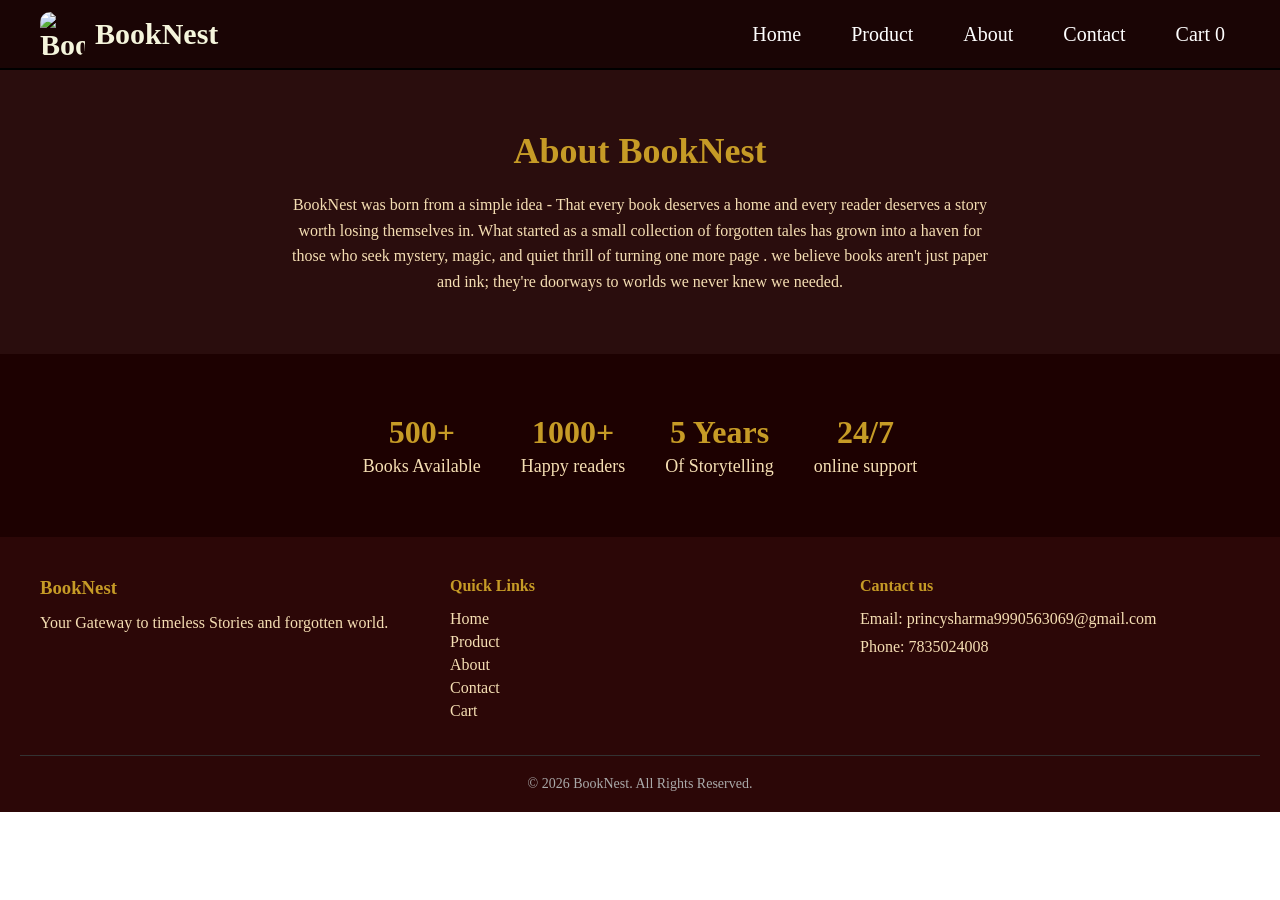
==== about.html @ 578a8ced "added new files" ====
<!DOCTYPE html>
<html lang="en">
<head>
    <meta charset="UTF-8">
    <meta name="viewport" content="width=device-width, initial-scale=1.0">
    <title>BookNest | About Us</title>
    <link rel="stylesheet" href="https://cdnjs.cloudflare.com/ajax/libs/font-awesome/7.3.1/css/all.min.css">
    <link rel="stylesheet" href="book.css">
</head>
<body>
     <nav>
        <div class="logo"><img src="https://i.pinimg.com/736x/c6/09/54/c60954fbcc15aa1585bb336aea8cf75f.jpg" alt="BookNest logo" class="logo-img">
            <span>BookNest</span></div>
        <ul class="nav-links">
            <li><a href="index.html"><i class="fa-solid fa-house"></i>Home</a></li>
            <li><a href="product.html"><i class="fa-solid fa-book"></i>Product</a></li>
            <li><a href="about.html"><i class="fa-solid fa-circle-info"></i>About</a></li>
            <li><a href="contact.html"><i class="fa-solid fa-envelope"></i>Contact</a></li>
            <li><a href="cart.html"><i class="fa-solid fa-cart-shopping"></i>Cart <span id="cart-cont">0</span></a></li>
        </ul>
    </nav>

    <section class="about-section">
        <h1>About BookNest</h1>
        <p>BookNest was born from a simple idea - That every book deserves a home and every reader deserves a story worth losing themselves in. What started as a small collection of forgotten tales has grown into a haven for those who seek mystery, magic, and quiet thrill of turning one more page . we believe books aren't just paper and ink; they're doorways to worlds we never knew we needed.</p>
    </section>

    <section class="stats">
        <div class="stats-box">
            <h2>500+</h2>
            <p>Books Available</p>
        </div>
        <div class="stats-box">
            <h2>1000+</h2>
            <p>Happy readers</p>
        </div>
        <div class="stats-box">
            <h2>5 Years</h2>
            <p>Of Storytelling</p>
        </div>
        <div class="stats-box">
            <h2>24/7</h2>
            <p>online support</p>
        </div>
    </section>
<footer>
        <div class="footer-container">
            <div class="footer-col">
                <h3>BookNest</h3>
                <p>Your Gateway to timeless Stories and forgotten world.</p>

            </div>
            <div class="footer-col">
                <h4>Quick Links</h4>
                <ul>
                    <li><a href="index.html"><i class="fa-solid fa-house"></i>Home</a></li>
                    <li><a href="product.html"><i class="fa-solid fa-book"></i>Product</a></li>
                    <li><a href="about.html"><i class="fa-solid fa-circle-info"></i>About</a></li>
                    <li><a href="contact.html"><i class="fa-solid fa-envelope"></i>Contact</a></li>
                    <li><a href="cart.html"><i class="fa-solid fa-cart-shopping"></i>Cart</a></li>
                </ul>
            </div>
            <div class="footer-col">
                <h4>Cantact us</h4>
                <p><i class="fa-solid fa-at"></i>Email: princysharma9990563069@gmail.com</p>
                <p><i class="fa-solid fa-phone"></i>Phone: 7835024008</p>
            </div>
        </div>
        <div class="footer-bottom">
            <p>&copy; 2026 BookNest. All Rights Reserved.</p>

        </div>
    </footer>
    
</body>
</html>
---- book.css ----
* {
    margin: 0;
    padding: 0;
    box-sizing: border-box;
}
nav {
    display: flex;
    justify-content: space-between;
    align-items: center;
    padding: 20px 40px;
    background-color:rgb(26, 5, 5);
    color: white;
    height: 70px;
    border-bottom: 2px solid black;
    
}
.logo {
    color: beige;
    font-size: 30px;
    font-weight: bold;
    display: flex;
    align-items: center;
    gap: 10px;
}
.logo-img {
    width: 45px;
    height: 45px;
    border-radius: 10px;
    object-fit: cover;
}

#cart-count {
 background-color: #c69b26;
 color: beige;
 border-radius: 50%;
 padding: 2PX 6PX;
 font-size: 18PX;
 font-weight: bold;
 margin-left: 4PX;
}
.logo:hover{
    border: 1px solid beige;
    padding: 5px;
}
.nav-links{
   list-style: none;
   display: flex;
   gap: 20px;
}

.nav-links li {
    margin: 0 15px;
}

.nav-links a {
    text-decoration: none;
    color: white;
    font-size: 20px;
}

.nav-links a:hover {
    border: 1px solid beige;
    padding: 5px;
}
.hero {
    height: 70vh;
    background-image: linear-gradient(rgba(0,0,0,0.55), rgba(0,0,0,0.55)), url(https://i.pinimg.com/1200x/21/02/22/210222da33325f54b36c2b18632423d0.jpg);
    background-size: cover;
    background-position: center;
    display: flex;
    flex-direction: column;
    justify-content: center;
    align-items: center;
    text-align: center;
}

.hero h1{
    color: #c69b26;
    font-size: 42px;
    margin-bottom: 10px;
}
.hero p {
    color: white;
    font-size: 18px;
    margin-bottom: 20px;
}
.hero button {
    background-color: #c69b26;
    color: #1a1a1a;
    border: none;
    padding: 12px 25px;
    font-size: 16px;
    border-radius: 5px;
}
.hero button:hover {
    background-color: #d4a942;
}

.featured {
    padding: 40px;
    background-color: rgb(42, 13, 13);
    text-align: center;
}
.featured h2 {
    color:#c69b26 ;
    font-size: 32px;
    margin-bottom: 30px;
}

.book-grid{
    display: grid;
    grid-template-columns: repeat(4, 1fr);
    gap:25px;
}

.book-card img {
    width: 100%;
    height: 250px;
    object-fit: cover;
    border-radius: 8px;
}

.book-card h3 {
    color: wheat;
    font-size: 18px;
    margin: 10px 0 5px;

}

.book-card p {
    color: #c69b26;
    font-size: 16px;
    margin-bottom: 10px;
}

.book-card button {
    background-color: #c69b26;
    color: #000000;
    border: none;
    padding: 10px 20px;
    border-radius: 6px;
    cursor: pointer;
    font-size: 14px;
    
}

.book-card button:hover{
    background-color: #d4a942;
}
footer {
    background-color: rgb(44, 7, 7);
    color: wheat;
    padding: 40px 20px 20px;
}
.footer-container {
    display: flex;
    justify-content: space-between;
    flex-wrap: wrap;
    gap: 30px;
    max-width: 1200px;
    margin: 0 auto;
}
.footer-col{
    flex: 1;
    min-width: 200px;

}
.footer-col p{
    margin-bottom: 10px;
}

.footer-col h3, .footer-col h4 {
    color: #c69b26;
    margin-bottom: 15px;
}
.footer-col ul {
    list-style: none;
}
.footer-col ul li {
    margin-bottom: 5px;
}
.footer-col ul li a {
    color: wheat;
    text-decoration: none;
}

.footer-col ul li a:hover{
    color: #c69b26;
}
.footer-bottom {
    text-align: center;
    margin-top: 30px;
    padding-top: 20px;
    border-top: 1px solid #333;
    font-size: 14px;
    color: #aaa;
}
.products-page{
    padding: 40px;
    background-color: rgb(42, 13, 13);
    text-align: center;
}
.products-page h1 {
    color:#c69b26 ;
    font-size: 32px;
    margin-bottom: 30px;
}
.about-section{
    padding: 60px 40px;
    background-color: rgb(42, 13, 13);
    text-align: center;
    color: wheat;
}
.about-section h1{
    color: #c69b26;
    font-size: 36px;
    margin-bottom: 20px;
}
.about-section p {
    max-width: 700px;
    margin: 0 auto;
    line-height: 1.6;
    font-size: 16px;

}

.stats {
    display: flex;
    justify-content: center;
    flex-wrap: wrap;
    gap: 40px;
    padding: 60px 40px;
    background-color:#1d0101;
    text-align: center;
    color: wheat;
}
.stats-box h2{
    color: #c69b26;
    font-size: 32px;
}
.stats-box p{
    font-size: 18px;
    margin-top: 5px;
}
.contact-section{
    padding: 60px 40px;
    background-color:#1d0101;
    text-align: center;
    color: wheat;
}
.contact-section h1 {
     color: #c69b26;
    font-size: 36px;
    margin-bottom: 20px;

}
.contact-section p {
   max-width: 600px;
   margin: 0 auto 30px;
   line-height: 1.6;
}
.contact-section form {
    max-width: 500px;
    margin: 0 auto;
    display: flex;
    flex-direction: column;
    gap: 15px;
}
.contact-section input, .contact-section textarea {
    padding: 12px;
    border:  1px solid black;
    border-radius: 8px;
    background-color: beige;
    font-size: 15px;
}
.contact-section textarea {
    height: 120px;
    resize: none;
}
.contact-section button {
    background-color: #c69b26;
    padding: 12px;
    border: none;
    font-size: 16px;
    border-radius: 8px;
    cursor: pointer;
}
.contact-section button:hover{
    background-color: #d4a942;
}
.popup-overlay {
    display: none;
    position: fixed;
    top: 0;
    left: 0;
    width: 100%;
    height: 100%;
    background-color: rgba(0, 0, 0, 0.7);
    justify-content: center;
    align-items: center;
    z-index: 100;
}

.popup-overlay.active {
    display: flex;
}

.popup-box {
    background-color: #1a1a1a;
    border: 2px solid #f4c542;
    border-radius: 10px;
    padding: 40px;
    text-align: center;
    max-width: 400px;
}

.popup-box h2 {
    color: #f4c542;
    font-size: 26px;
    margin-bottom: 15px;
}

.popup-box p {
    color: white;
    margin-bottom: 20px;
    line-height: 1.5;
}

.popup-box button {
    background-color: #f4c542;
    color: #1a1a1a;
    border: none;
    padding: 10px 25px;
    border-radius: 5px;
    cursor: pointer;
    font-size: 15px;
}

@media (max-width: 768px) {
    .book-grid {
        grid-template-columns: repeat(3, 1fr);
    }
    .hero h1 {
        font-size: 30px;
    }

    .footeer-container {
        flex-direction: column;
        text-align: center;
    }
    .stats{
        gap: 20px;
    }
}

@media (max-width: 480px) {
    nav{
        padding: 15px 20px;
    }
    .book-grid {
        grid-template-columns: repeat(2 , 1fr);

    }
    .hero{
        height: 70vh;
    }
    .hero h1 {
        font-size: 24px;
    }
    .hero p {
        font-size: 14px;
    }
    .about-section p, .contact-section p{
        font-size: 14px;
    }
    .stats-box h2 {
        font-size: 24px;
    }
    .contact-section form {
        padding: 0 15px;
    }
    .nav-links{
        gap: 8px;
    }
    .nav-links a {
        font-size: 13px;
    }
    .logo{
        font-size: 13px;
    }

}
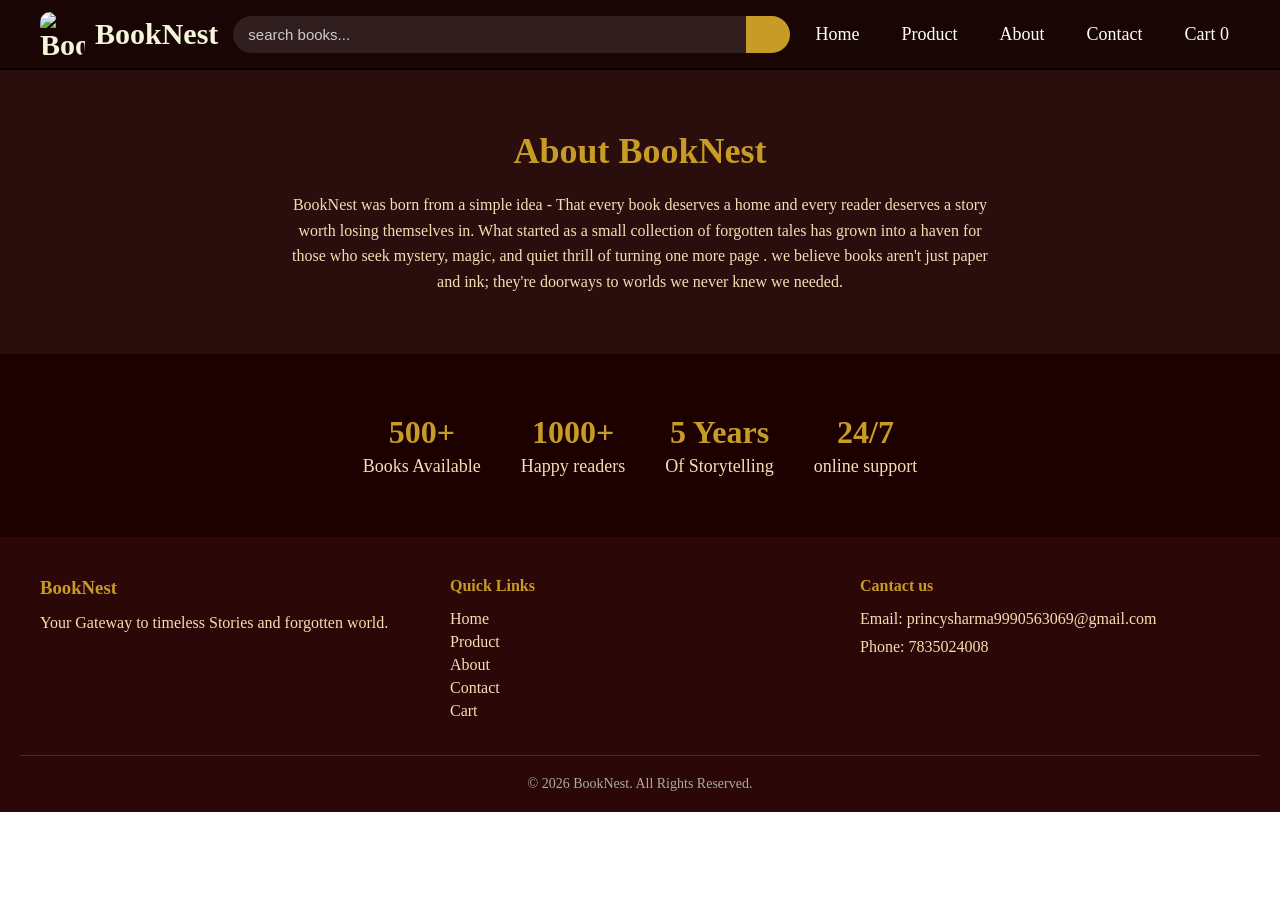
==== commit 79152b76: "Improve navbar with Search Functionality and responsive design" ====
--- a/about.html
+++ b/about.html
@@ -5,20 +5,33 @@
     <meta name="viewport" content="width=device-width, initial-scale=1.0">
     <title>BookNest | About Us</title>
     <link rel="stylesheet" href="https://cdnjs.cloudflare.com/ajax/libs/font-awesome/7.3.1/css/all.min.css">
-    <link rel="stylesheet" href="book.css">
+    <link rel="stylesheet" href="style/book.css">
 </head>
 <body>
-     <nav>
-        <div class="logo"><img src="https://i.pinimg.com/736x/c6/09/54/c60954fbcc15aa1585bb336aea8cf75f.jpg" alt="BookNest logo" class="logo-img">
-            <span>BookNest</span></div>
+    <nav>
+        <input type="checkbox" id="menu-toggle">
+        <label for="menu-toggle" class="hamburger">
+            <div class="line"></div>
+            <div class="line"></div>
+            <div class="line"></div>
+        </label>
+        <div class="logo"><img src="https://i.pinimg.com/736x/c6/09/54/c60954fbcc15aa1585bb336aea8cf75f.jpg"alt="BookNest logo" class="logo-img">
+            <span>BookNest</span>
+        </div>
+
+        <div class="search-box">
+            <input type="text" id="searchInput" placeholder="search books...">
+            <button type="button" id="searchBtn" aria-label="Search"><i class="fa-solid fa-magnifying-glass"></i></button>
+        </div>
+
         <ul class="nav-links">
             <li><a href="index.html"><i class="fa-solid fa-house"></i>Home</a></li>
             <li><a href="product.html"><i class="fa-solid fa-book"></i>Product</a></li>
             <li><a href="about.html"><i class="fa-solid fa-circle-info"></i>About</a></li>
             <li><a href="contact.html"><i class="fa-solid fa-envelope"></i>Contact</a></li>
-            <li><a href="cart.html"><i class="fa-solid fa-cart-shopping"></i>Cart <span id="cart-cont">0</span></a></li>
+            <li><a href="cart.html"><i class="fa-solid fa-cart-shopping"></i>Cart <span class="js-cart-quantity" id="cart-cont">0</span></a></li>
         </ul>
-    </nav>
+   </nav>
 
     <section class="about-section">
         <h1>About BookNest</h1>
--- a/style/book.css
+++ b/style/book.css
@@ -0,0 +1,651 @@
+* {
+    margin: 0;
+    padding: 0;
+    box-sizing: border-box;
+}
+nav {
+    display: flex;
+    flex-wrap: nowrap;
+    align-items: center;
+    justify-content: space-between;
+    gap: 15px;
+    padding: 20px 40px;
+    background-color:rgb(26, 5, 5);
+    color: white;
+    height: 70px;
+    width: 100%;
+    box-sizing: border-box;
+    border-bottom: 2px solid black;
+    
+}
+.logo {
+    color: beige;
+    font-size: 30px;
+    font-weight: bold;
+    display: flex;
+    flex-shrink: 0;
+    align-items: center;
+    gap: 10px;
+}
+.logo-img {
+    width: 45px;
+    height: 45px;
+    border-radius: 10px;
+    object-fit: cover;
+}
+
+/* search part */
+.search-box {
+    flex: 1 1 0;
+    min-width: 0;
+    max-width: 700px;
+    margin: 0 auto;
+    position: relative;
+    display: flex;
+    align-items: center;
+}
+.search-box input {
+    border-radius: 20px;
+    border: none;
+    background-color: rgba(255,255,255,0.1);
+    color: white;
+    width: 100%;
+    min-width: 0;
+    box-sizing: border-box;
+    padding: 10px 52px 10px 15px;
+    font-size: 15px;
+    
+}
+
+.search-box input::placeholder {
+    color: #ccc;
+}
+
+.search-box button {
+    position: absolute;
+    top: 0;
+    right: 0;
+    height: 100%;
+    width: 44px;
+    background-color: #c69b26;
+    border: none;
+    border-radius: 0 20px 20px 0;
+    cursor: pointer;
+    display: flex;
+    align-items: center;
+    justify-content: center;
+    z-index: 2;
+}
+
+.search-box button:hover {
+    background-color: #d4a942;
+}
+
+.search-box button:focus-visible {
+    outline: 2px solid white;
+    outline-offset: -3px;
+}
+
+.search-box i {
+    color: #1a1a1a;
+    font-size: 16px;
+    pointer-events: none;
+}
+
+#cart-count {
+ background-color: #c69b26;
+ color: beige;
+ border-radius: 50%;
+ padding: 2PX 6PX;
+ font-size: 18PX;
+ font-weight: bold;
+ margin-left: 4PX;
+}
+/* .logo:hover{
+    border: 1px solid beige;
+    padding: 5px;
+} */
+.nav-links{
+   list-style: none;
+   display: flex;
+   flex-wrap: nowrap;
+   flex-shrink: 0;
+   gap: 20px;
+   margin: 0;
+   padding: 0;
+}
+
+.nav-links li {
+    margin: 0px ;
+    flex-shrink: 0;
+}
+
+.nav-links a {
+    text-decoration: none;
+    color: white;
+    font-size: 18px;
+    padding: 10px;
+    border: 1px solid transparent;
+    transition: border-color 0.2s;
+}
+
+.nav-links a:hover {
+    border: 1px solid beige;
+
+}
+.hero {
+    height: 100vh;
+    width: 100%;
+    box-sizing: border-box;
+    padding: 0 15px;
+    background-image: linear-gradient(rgba(0,0,0,0.55), rgba(0,0,0,0.55)), url(https://i.pinimg.com/1200x/21/02/22/210222da33325f54b36c2b18632423d0.jpg);
+    background-size: cover;
+    background-position: center;
+    display: flex;
+    flex-direction: column;
+    justify-content: center;
+    align-items: center;
+    text-align: center;
+    box-sizing: border-box;
+}
+
+.hero h1{
+    color: #c69b26;
+    font-size: clamp(22px, 6vw, 42px);
+    margin-bottom: 10px;
+}
+.hero p {
+    color: white;
+    font-size: 18px;
+    margin-bottom: 20px;
+}
+.hero button {
+    background-color: #c69b26;
+    color: #1a1a1a;
+    border: none;
+    padding: 12px 25px;
+    font-size: 16px;
+    border-radius: 5px;
+}
+.hero button:hover {
+    background-color: #d4a942;
+}
+
+.featured {
+    padding: 40px;
+    background-color: rgb(42, 13, 13);
+    text-align: center;
+}
+.featured h2 {
+    color:#c69b26 ;
+    font-size: 32px;
+    margin-bottom: 30px;
+}
+
+.book-grid{
+    display: grid;
+    grid-template-columns: repeat(4, 1fr);
+    gap:25px;
+}
+
+.book-card{
+    background-color: rgba(255,255,255,0.05);
+    border-radius: 8px;
+    padding: 15px;
+    text-align: center;
+}
+
+.book-card img {
+    width: 100%;
+    height: 250px;
+    object-fit: cover;
+    border-radius: 8px;
+}
+
+.book-card h3 {
+    color: wheat;
+    font-size: 18px;
+    margin: 10px 0 5px;
+}
+
+.book-card p {
+    color: #c69b26;
+    font-size: 16px;
+    margin-bottom: 10px;
+}
+.book-info{
+    text-align: center;
+    width: 100%;
+    margin-top: 10px;
+}
+
+.book-card button {
+    background-color: #c69b26;
+    color: #000000;
+    border: none;
+    padding: 10px 20px;
+    border-radius: 6px;
+    cursor: pointer;
+    font-size: 14px;
+    
+}
+.author{
+    color: beige;
+    font-style: italic;
+    
+}
+
+.book-card button:hover{
+    background-color: #d4a942;
+}
+
+
+footer {
+    background-color: rgb(44, 7, 7);
+    color: wheat;
+    padding: 40px 20px 20px;
+}
+.footer-container {
+    display: flex;
+    justify-content: space-between;
+    flex-wrap: wrap;
+    gap: 30px;
+    max-width: 1200px;
+    margin: 0 auto;
+}
+.footer-col{
+    flex: 1;
+    min-width: 200px;
+
+}
+.footer-col p{
+    margin-bottom: 10px;
+}
+
+.footer-col h3, .footer-col h4 {
+    color: #c69b26;
+    margin-bottom: 15px;
+}
+.footer-col ul {
+    list-style: none;
+}
+.footer-col ul li {
+    margin-bottom: 5px;
+}
+.footer-col ul li a {
+    color: wheat;
+    text-decoration: none;
+}
+
+.footer-col ul li a:hover{
+    color: #c69b26;
+}
+.footer-bottom {
+    text-align: center;
+    margin-top: 30px;
+    padding-top: 20px;
+    border-top: 1px solid #333;
+    font-size: 14px;
+    color: #aaa;
+}
+.products-page{
+    padding: 40px;
+    background-color: rgb(42, 13, 13);
+    text-align: center;
+}
+.products-page h1 {
+    color:#c69b26 ;
+    font-size: 32px;
+    margin-bottom: 30px;
+}
+.about-section{
+    padding: 60px 40px;
+    background-color: rgb(42, 13, 13);
+    text-align: center;
+    color: wheat;
+}
+.about-section h1{
+    color: #c69b26;
+    font-size: 36px;
+    margin-bottom: 20px;
+}
+.about-section p {
+    max-width: 700px;
+    margin: 0 auto;
+    line-height: 1.6;
+    font-size: 16px;
+
+}
+
+.stats {
+    display: flex;
+    justify-content: center;
+    flex-wrap: wrap;
+    gap: 40px;
+    padding: 60px 40px;
+    background-color:#1d0101;
+    text-align: center;
+    color: wheat;
+}
+.stats-box h2{
+    color: #c69b26;
+    font-size: 32px;
+}
+.stats-box p{
+    font-size: 18px;
+    margin-top: 5px;
+}
+.contact-section{
+    padding: 60px 40px;
+    background-color:#1d0101;
+    text-align: center;
+    color: wheat;
+}
+.contact-section h1 {
+     color: #c69b26;
+    font-size: 36px;
+    margin-bottom: 20px;
+
+}
+.contact-section p {
+   max-width: 600px;
+   margin: 0 auto 30px;
+   line-height: 1.6;
+}
+.contact-section form {
+    max-width: 500px;
+    margin: 0 auto;
+    display: flex;
+    flex-direction: column;
+    gap: 15px;
+}
+.contact-section input, .contact-section textarea {
+    padding: 12px;
+    border:  1px solid black;
+    border-radius: 8px;
+    background-color: beige;
+    font-size: 15px;
+}
+.contact-section textarea {
+    height: 120px;
+    resize: none;
+}
+.contact-section button {
+    background-color: #c69b26;
+    padding: 12px;
+    border: none;
+    font-size: 16px;
+    border-radius: 8px;
+    cursor: pointer;
+}
+.contact-section button:hover{
+    background-color: #d4a942;
+}
+
+#menu-toggle,
+.hamburger {
+    display: none;
+}
+
+@media (max-width: 992px) {
+    nav { gap: 10px; padding: 0 15px; }
+    .nav-links { gap: 12px; }
+    .nav-links a { font-size: 15px; }
+    .logo span { font-size: 20px; }
+}
+
+
+
+
+html, body {
+    max-width: 100%;
+    overflow-x: hidden;
+}
+
+@media (max-width: 768px) {
+    nav {
+        flex-wrap: wrap;
+        height: auto;
+        gap: 8px 10px;
+        padding: 8px 12px;
+    }
+    nav ul li a i {
+        margin-right: 9px;
+    }
+    .hamburger {
+        display: flex;
+        flex-direction: column;
+        gap: 5px;
+        cursor: pointer;
+        order: 1;
+    }
+
+    .hamburger .line {
+        width: 24px;
+        height: 3px;
+        background: white;
+        border-radius: 2px;
+        margin: 0 10px ;
+    }
+
+    
+    .logo {
+        order: 2;
+        margin-right: auto;
+    }
+
+    .nav-links {
+        display: contents;
+    }
+
+    .nav-links li:not(:last-child) {
+        display: none;
+    }
+
+    .nav-links li:last-child {
+        order: 3;
+    }
+
+   
+    
+
+    .search-box {
+        order: 4;
+        flex: 1 1 100%;
+        max-width: 100%;
+        margin: 0;
+    }
+   
+
+    #menu-toggle:checked ~ .nav-links li:not(:last-child) {
+    display: block;
+    order: 5;
+    flex: 1 1 100%;
+    padding: 12px 4px;
+    border-top: 1px solid rgba(255, 255, 255, 0.2);
+    }
+
+    .nav-links li a {
+        display: block;
+        font-size: 16px; 
+
+    }
+    
+    .logo span { font-size: 16px; }
+    .logo img { width: 36px; height: 36px; }
+    .search-box input { 
+        padding: 10px 50px 10px 12px; 
+        font-size: 16px; 
+    }
+
+    .hero h1,
+    .hero p {
+        max-width: 100%;
+        box-sizing: border-box;
+        padding: 0 15px;
+        text-align: center;
+        overflow-wrap: break-word;
+    }
+    .book-grid {
+        grid-template-columns: repeat(2, 1fr);
+        gap: 12px;
+    }
+    .hero h1 {
+        font-size: 30px;
+    }
+    .hero p {
+    font-size: 16px;
+    line-height: 1.5;
+    }
+
+    .hero button {
+        padding: 14px 28px;
+        font-size: 16px;
+    }
+
+    .footer-container {
+        flex-direction: column;
+        text-align: left;
+        gap: 24px;
+    }
+
+    .footer-col ul li {
+        margin-bottom: 10px;
+    }
+
+    .footer-col ul li a {
+        display: inline-block;
+        padding: 4px 0;
+        font-size: 16px;
+
+    }
+
+
+    .footer-bottom {
+        font-size: 13px;
+    }
+    .stats{
+        gap: 20px;
+    }
+}
+/* ===== TABLET (iPad) ONLY ===== */
+@media (min-width: 481px) and (max-width: 768px) {
+
+    /* navbar */
+    nav { padding: 14px 28px; gap: 12px 16px; }
+    .hamburger { gap: 6px; }
+    .hamburger .line { width: 32px; height: 4px; }
+    .logo span { font-size: 26px; }
+    .logo img { width: 50px; height: 50px; }
+    .nav-links li:last-child a { font-size: 23px; }
+    #cart-count { font-size: 18px; }
+
+    .search-box input {
+        font-size: 20px;
+        padding: 14px 66px 14px 20px;
+    }
+    .search-box button{ width: 56px;}
+    .search-box i { font-size: 22px; }
+
+    .nav-links li a { font-size: 22px; }
+    #menu-toggle:checked ~ .nav-links li:not(:last-child) {
+        padding: 18px 8px;
+    }
+
+    /* hero */
+    .hero h1 { font-size: 56px; }
+    .hero p { font-size: 26px; line-height: 1.5; }
+    .hero button { font-size: 22px; padding: 18px 44px; }
+
+    /* products */
+    .book-grid {
+        grid-template-columns: repeat(3, 1fr);
+        gap: 20px;
+        padding: 0 24px;
+    }
+
+    /* about + contact */
+    .about-section, .contact-section { padding: 60px 40px; }
+    .about-section h1, .contact-section h1 { font-size: 46px; }
+    .about-section p, .contact-section p { font-size: 22px; line-height: 1.7; }
+    .stats-box h2 { font-size: 42px; }
+    .stats-box p { font-size: 22px; }
+    .contact-section input,
+    .contact-section textarea { font-size: 20px; padding: 16px; }
+    .contact-section button { font-size: 20px; padding: 16px; }
+
+    /* footer */
+    footer { padding: 40px 40px 24px; }
+    .footer-col h3, .footer-col h4 { font-size: 30px; }
+    .footer-col p { font-size: 22px; }
+    .footer-col ul li a { font-size: 21px; }
+    .footer-bottom { font-size: 22px; }
+}
+
+ /* @media (max-width: 600px) {
+    #cart-count { font-size: 11px; }
+    .logo img { width: 32px; height: 32px; }
+}  */
+
+@media (max-width: 480px) {
+
+    .book-grid {
+        grid-template-columns: repeat(2, 1fr);
+
+    }
+    .hero{
+        height: 70vh;
+    }
+    .hero h1 {
+        font-size: 30px;
+    }
+    .hero p {
+        font-size: 17px;
+    }
+
+    .about-section p, .contact-section p{
+        font-size: 16px;
+        line-height: 1.7;
+    }
+    .stats-box h2 {
+        font-size: 28px;
+    }
+    .contact-section form {
+        padding: 0 15px;
+    }
+    .about-section,
+    .contact-section {
+        padding: 40px 20px;
+    }
+
+    .about-section h1,
+    .contact-section h1 {
+        font-size: 30px;
+    }
+
+    .stats {
+        padding: 40px 20px;
+        gap: 20px;
+    }
+
+    .stats-box {
+        flex: 1 1 40%;
+    }
+
+    .stats-box p {
+        font-size: 16px;
+    }
+
+    .contact-section input,
+    .contact-section textarea {
+        font-size: 16px;
+        padding: 14px;
+    }
+
+    .contact-section button {
+        padding: 14px;
+        font-size: 17px;
+    }
+    
+
+}
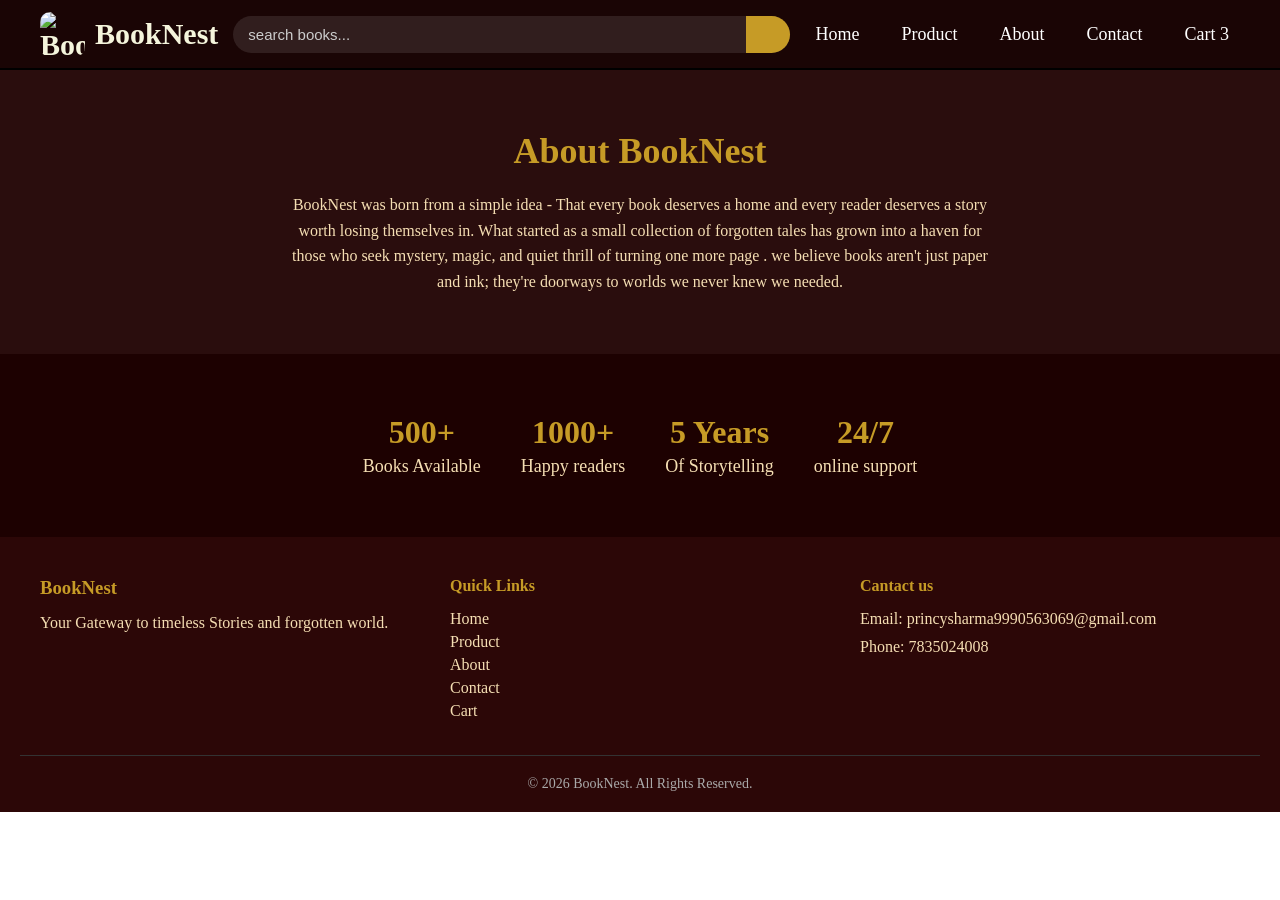
==== commit 0791c781: "Add localStorage cart, remove item, fix quantity bug, show cart count on all pages" ====
--- a/about.html
+++ b/about.html
@@ -84,6 +84,6 @@
 
         </div>
     </footer>
-    
+    <script type="module" src="script/common.js"></script>
 </body>
 </html>
